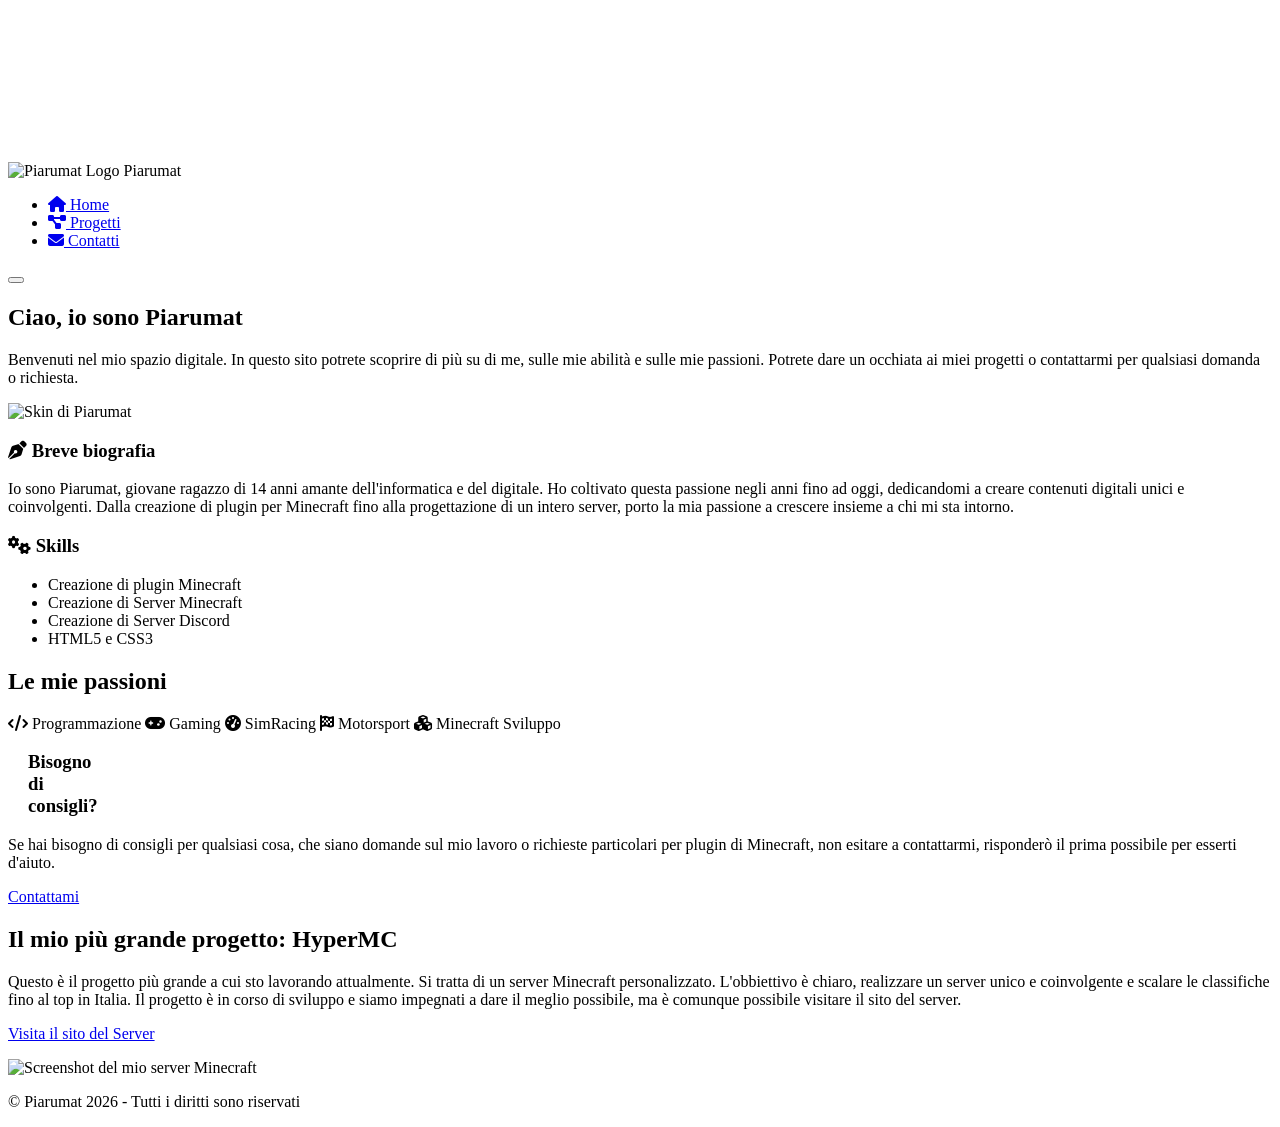
==== index.html @ 0eb52e23 "Piarumat Website v.1.7" ====
<!DOCTYPE html>
<html lang="it">
<head>
    <meta charset="UTF-8">
    <meta name="viewport" content="width=device-width, initial-scale=1.0">
    <title>Piarumat | Home</title>
    <link rel="stylesheet" href="style.css">
    <link rel="preconnect" href="https://fonts.googleapis.com">
    <link rel="preconnect" href="https://fonts.gstatic.com" crossorigin>
    <link href="https://fonts.googleapis.com/css2?family=Lexend:wght@100..900&display=swap" rel="stylesheet">
    <link rel="stylesheet" href="https://cdnjs.cloudflare.com/ajax/libs/font-awesome/6.4.0/css/all.min.css">
    <link rel="stylesheet" href="https://unpkg.com/aos@next/dist/aos.css" />
    <link rel="icon" type="image/png" href="logo.png">
</head>
<body>
    <video autoplay loop muted playsinline id="video-sfondo">
        <source src="background.mp4" type="video/mp4">
        Il tuo browser non supporta i video come sfondo.
    </video>
<header>
    <div class="logo-container">
        <img src="logo.png" alt="Piarumat Logo" class="site-logo">
        <span class="site-title">Piarumat</span>
    </div>
    
    <nav id="nav-menu">
        <ul>
            <li><a href="index.html" class="pagina-corrente"><i class="fa-solid fa-house"></i>  Home</a></li>
            <li><a href="progetti.html"><i class="fa-solid fa-diagram-project"></i>   Progetti</a></li>
            <li><a href="contatti.html"><i class="fa-solid fa-envelope"></i>   Contatti</a></li> 
        </ul>
    </nav>

    <button class="hamburger-btn" id="hamburger">
        <span></span>
        <span></span>
        <span></span>
    </button>
</header>
<div class="sito-centrato">
    <main>
<section class="hero">
    <div class="hero-container">
        <div class="hero-text">
            <h1 data-aos="fade-up">Ciao, io sono <span>Piarumat</span></h1>
            <p data-aos="fade-up" data-aos-delay="200">
                Benvenuti nel mio spazio digitale. In questo sito potrete
                scoprire di più su di me, sulle mie abilità e sulle mie passioni.
                Potrete dare un occhiata ai miei progetti o contattarmi per
                qualsiasi domanda o richiesta.
            </p>
        </div>

        <div class="hero-image" data-aos="fade-left">
            <img src="piarumat-avatar.png" alt="Skin di Piarumat">
        </div>
    </div>
</section>
        <div class="colonne-container">
            <section id="bio" data-aos="fade-right">
                <h3><i class="fa-solid fa-pen-nib"></i>  Breve biografia</h3>
                <p>Io sono Piarumat, giovane ragazzo di 14 anni amante dell'informatica e del digitale. Ho coltivato questa passione negli anni fino ad oggi, dedicandomi a creare contenuti digitali unici e coinvolgenti. Dalla creazione di plugin per Minecraft fino alla progettazione di un intero server, porto la mia passione a crescere insieme a chi mi sta intorno.</p>
            </section>

            <section id="skills" data-aos="fade-left">
                <h3><i class="fa-solid fa-gears"></i>  Skills</h3>
                <ul>
                    <li>Creazione di plugin Minecraft</li>
                    <li>Creazione di Server Minecraft</li>
                    <li>Creazione di Server Discord </li>
                    <li>HTML5 e CSS3</li>
                </ul>
            </section>  
        </div>

    <section class="sezione-passioni">
        <h2>Le mie passioni</h2>

        <div class="passioni-container">
            <span data-aos="fade-up" data-aos-delay="100" class="pillola"><i class="fa-solid fa-code"></i> Programmazione</span>
            <span data-aos="fade-up" data-aos-delay="200" class="pillola"><i class="fa-solid fa-gamepad"></i> Gaming</span>
            <span data-aos="fade-up" data-aos-delay="300" class="pillola"><i class="fa-solid fa-gauge-high"></i> SimRacing</span>
            <span data-aos="fade-up" data-aos-delay="400" class="pillola"><i class="fa-solid fa-flag-checkered"></i> Motorsport</span>
            <span data-aos="fade-up" data-aos-delay="500" class="pillola"><i class="fa-solid fa-cubes"></i> Minecraft Sviluppo</span>
        </div>
    </section>
    <section data-aos="fade-right" class="contattami-home">
        <div class="riga-consigli">
            <h3 style="padding-left: 20px;">Bisogno <br> di<br> consigli?</h3>
            <div class="testo-destra">
            <p width="96%">Se hai bisogno di consigli per qualsiasi cosa, che siano domande sul mio lavoro o richieste particolari per plugin di Minecraft, non esitare a contattarmi, risponderò il prima possibile per esserti d'aiuto.</p>
            <a href="contatti.html" class="bottone-consigli">Contattami</a>
            </div>
        </div>
    </section>

<section id="progetto-principale" data-aos="fade-left">
    <h2>Il mio più grande progetto: HyperMC</h2>
    <div class="progetto-contenuto">
        <div class="progetto-testo">
            <p>Questo è il progetto più grande a cui sto lavorando attualmente. Si tratta di un server Minecraft personalizzato. L'obbiettivo è chiaro, realizzare un server unico e coinvolgente e scalare le classifiche fino al top in Italia. Il progetto è in corso di sviluppo e siamo impegnati a dare il meglio possibile, ma è comunque possibile visitare il sito del server.</p>
            <p>
                <a href="https://www.hyper-mc.it" target="_blank">Visita il sito del Server</a>
            </p>
        </div>
        <img src="screenshot_hypermc.png" alt="Screenshot del mio server Minecraft">
    </div>
</section>

    </main>
</div>
    <script src="hamburger.js"></script>
    <script src="https://unpkg.com/aos@next/dist/aos.js"></script>
<script>
  AOS.init({
    duration: 1000, // Durata standard dell'animazione (1 secondo)
    once: true,     // L'animazione avviene solo la prima volta che si scende
    offset: 120     // Fa partire l'animazione 120px prima che l'elemento appaia
  });
</script>
</body>
<footer>
        <p>&copy; Piarumat 2026 - Tutti i diritti sono riservati</p>
</footer>
</html>
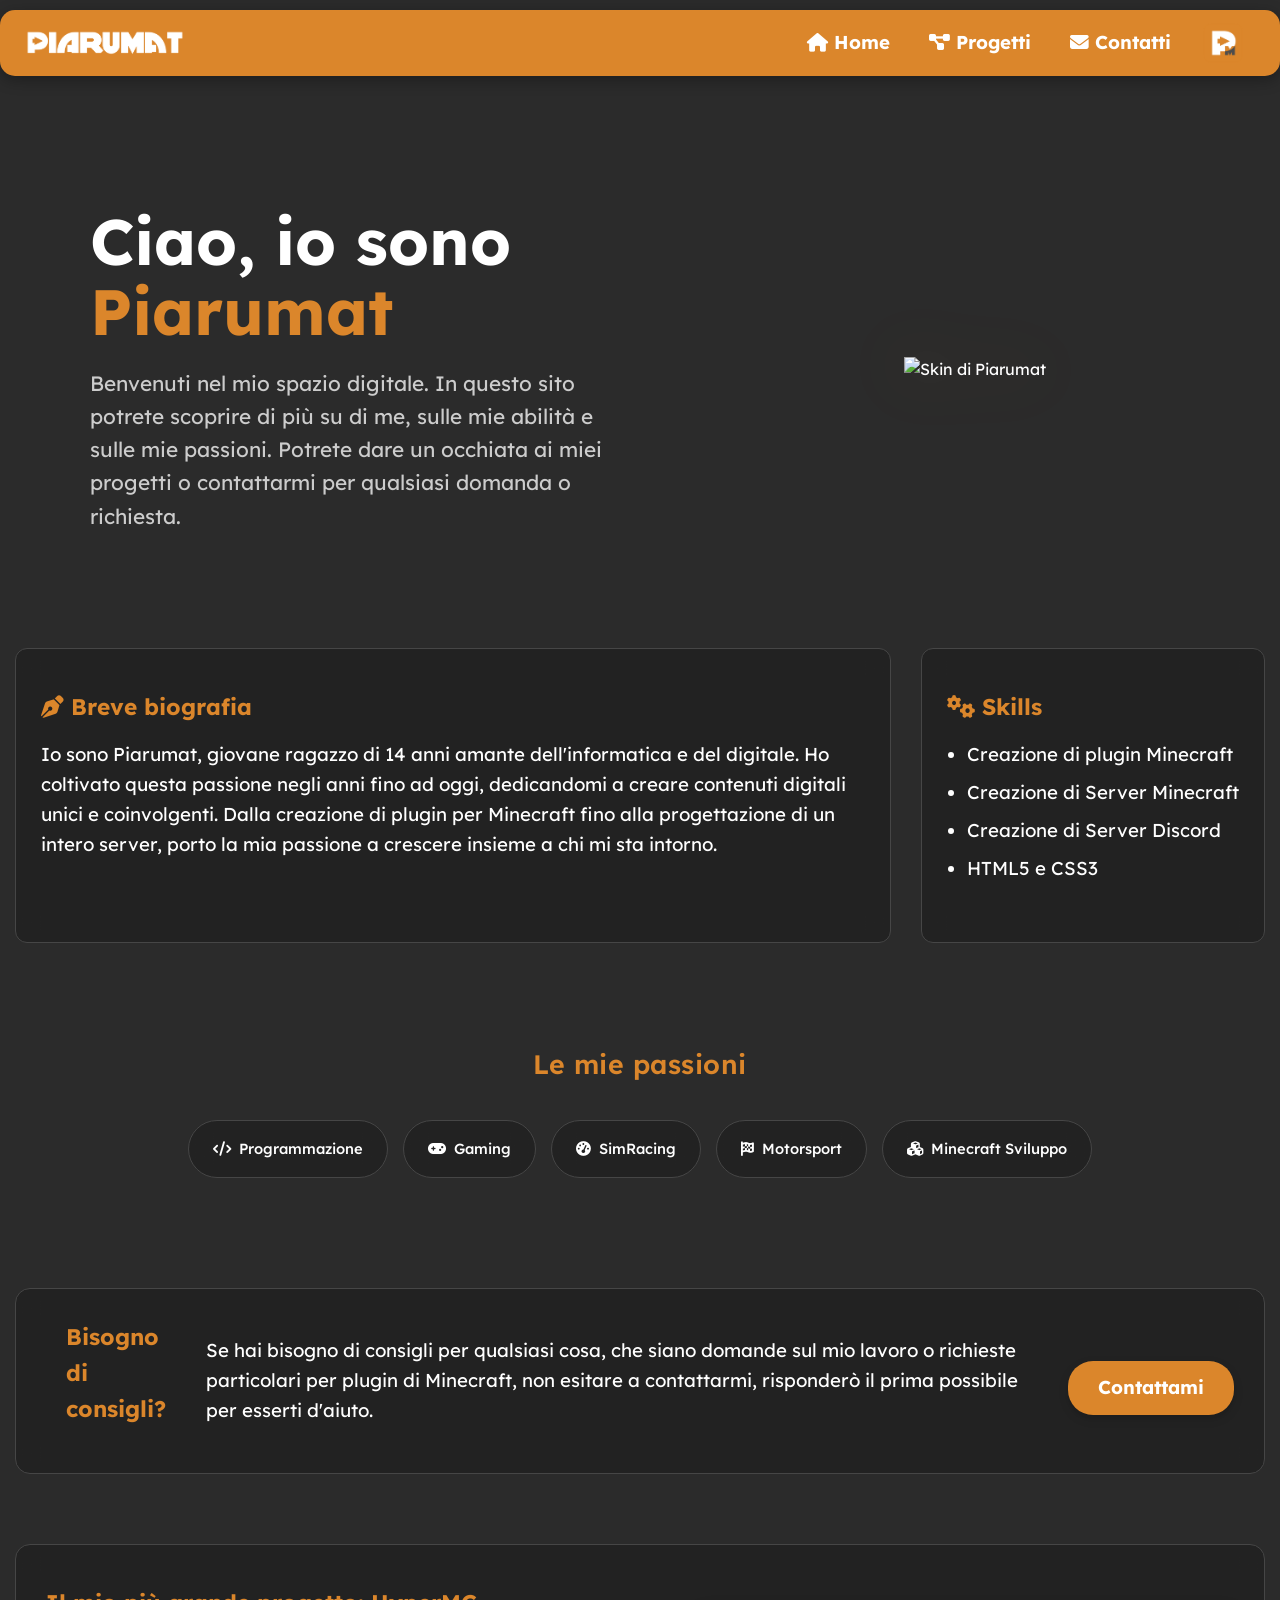
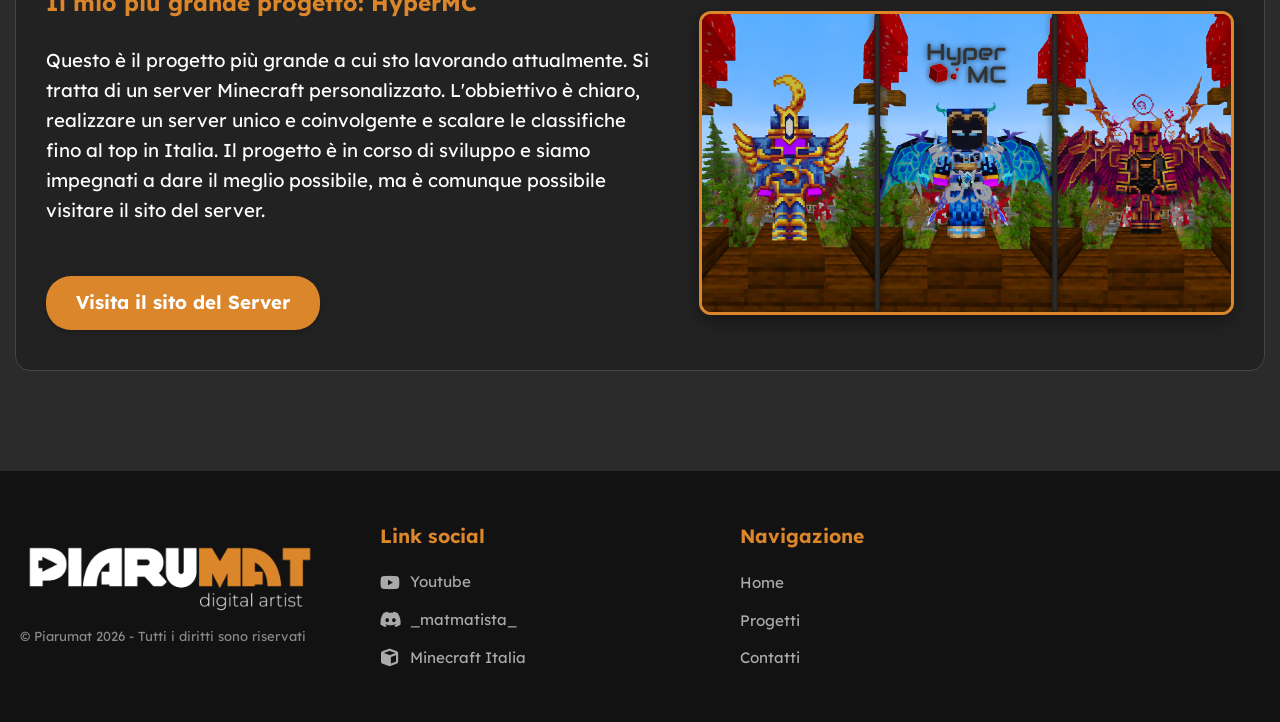
==== commit 78df199c: "Piarumat Website v2.0" ====
--- a/index.html
+++ b/index.html
@@ -10,32 +10,38 @@
     <link href="https://fonts.googleapis.com/css2?family=Lexend:wght@100..900&display=swap" rel="stylesheet">
     <link rel="stylesheet" href="https://cdnjs.cloudflare.com/ajax/libs/font-awesome/6.4.0/css/all.min.css">
     <link rel="stylesheet" href="https://unpkg.com/aos@next/dist/aos.css" />
-    <link rel="icon" type="image/png" href="logo.png">
+    <link rel="icon" type="image/png" href="icon.png">
 </head>
 <body>
     <video autoplay loop muted playsinline id="video-sfondo">
         <source src="background.mp4" type="video/mp4">
         Il tuo browser non supporta i video come sfondo.
     </video>
-<header>
+    <header>
+    <!-- 1. SINISTRA: Nome / Logo Testuale -->
     <div class="logo-container">
         <img src="logo.png" alt="Piarumat Logo" class="site-logo">
-        <span class="site-title">Piarumat</span>
     </div>
     
+    <!-- 2. CENTRO: Link della navbar -->
     <nav id="nav-menu">
         <ul>
-            <li><a href="index.html" class="pagina-corrente"><i class="fa-solid fa-house"></i>  Home</a></li>
-            <li><a href="progetti.html"><i class="fa-solid fa-diagram-project"></i>   Progetti</a></li>
-            <li><a href="contatti.html"><i class="fa-solid fa-envelope"></i>   Contatti</a></li> 
+            <li><a href="index.html" class="pagina-corrente"><i class="fa-solid fa-house"></i> Home</a></li>
+            <li><a href="progetti.html"><i class="fa-solid fa-diagram-project"></i> Progetti</a></li>
+            <li><a href="contatti.html"><i class="fa-solid fa-envelope"></i> Contatti</a></li> 
         </ul>
     </nav>
 
-    <button class="hamburger-btn" id="hamburger">
-        <span></span>
-        <span></span>
-        <span></span>
-    </button>
+    <!-- 3. DESTRA: Icona Logo + Tasto Hamburger -->
+    <div class="header-right">
+        <img src="icon.png" alt="Piarumat Icona" class="site-logo">
+
+        <button class="hamburger-btn" id="hamburger">
+            <span></span>
+            <span></span>
+            <span></span>
+        </button>
+    </div>
 </header>
 <div class="sito-centrato">
     <main>
@@ -74,16 +80,26 @@
         </div>
 
     <section class="sezione-passioni">
-        <h2>Le mie passioni</h2>
+    <h2>Le mie passioni</h2>
 
-        <div class="passioni-container">
-            <span data-aos="fade-up" data-aos-delay="100" class="pillola"><i class="fa-solid fa-code"></i> Programmazione</span>
-            <span data-aos="fade-up" data-aos-delay="200" class="pillola"><i class="fa-solid fa-gamepad"></i> Gaming</span>
-            <span data-aos="fade-up" data-aos-delay="300" class="pillola"><i class="fa-solid fa-gauge-high"></i> SimRacing</span>
-            <span data-aos="fade-up" data-aos-delay="400" class="pillola"><i class="fa-solid fa-flag-checkered"></i> Motorsport</span>
-            <span data-aos="fade-up" data-aos-delay="500" class="pillola"><i class="fa-solid fa-cubes"></i> Minecraft Sviluppo</span>
+    <div class="passioni-container">
+        <div data-aos="fade-up" data-aos-delay="100">
+            <span class="pillola"><i class="fa-solid fa-code"></i> Programmazione</span>
         </div>
-    </section>
+        <div data-aos="fade-up" data-aos-delay="200">
+            <span class="pillola"><i class="fa-solid fa-gamepad"></i> Gaming</span>
+        </div>
+        <div data-aos="fade-up" data-aos-delay="300">
+            <span class="pillola"><i class="fa-solid fa-gauge-high"></i> SimRacing</span>
+        </div>
+        <div data-aos="fade-up" data-aos-delay="400">
+            <span class="pillola"><i class="fa-solid fa-flag-checkered"></i> Motorsport</span>
+        </div>
+        <div data-aos="fade-up" data-aos-delay="500">
+            <span class="pillola"><i class="fa-solid fa-cubes"></i> Minecraft Sviluppo</span>
+        </div>
+    </div>
+</section>
     <section data-aos="fade-right" class="contattami-home">
         <div class="riga-consigli">
             <h3 style="padding-left: 20px;">Bisogno <br> di<br> consigli?</h3>
@@ -118,8 +134,46 @@
     offset: 120     // Fa partire l'animazione 120px prima che l'elemento appaia
   });
 </script>
+<footer>
+    <section class="main-footer">
+    <div class="copyright-footer">
+    <!-- Solo il logo grande -->
+    <img src="pmlogo.png" alt="Piarumat Digital Artist" class="footer-logo-main">
+    
+    <!-- Scritta dei diritti sotto al logo -->
+    <small>&copy; Piarumat 2026 - Tutti i diritti sono riservati</small>
+</div>
+
+        <div class="footer-socials">
+            <h3>Link social</h3>
+            <ul>
+                <li>
+                    <a href="https://www.youtube.com/channel/UCN0rccnhmolAXcbDa1HrVtg" target="_blank" title="Seguimi su Youtube">
+                        <i class="fa-brands fa-youtube"></i> Youtube
+                    </a>
+                </li>
+                <li>
+                    <span title="Il mio nick discord">
+                        <i class="fa-brands fa-discord"></i> _matmatista_
+                    </span>
+                </li>
+                <li>
+                    <a href="https://minecraft-italia.net/members/piarumat.53831/" target="_blank" title="Il mio profilo Minecraft Italia">
+                        <i class="fa-solid fa-cube"></i> Minecraft Italia
+                    </a>
+                </li>
+            </ul>
+        </div>
+
+        <div class="footer-nav">
+            <h3>Navigazione</h3>
+            <ul>
+                <li><a href="index.html">Home</a></li>
+                <li><a href="progetti.html">Progetti</a></li>
+                <li><a href="contatti.html">Contatti</a></li>
+            </ul>
+        </div>
+    </section>
+</footer>
 </body>
-<footer>
-        <p>&copy; Piarumat 2026 - Tutti i diritti sono riservati</p>
-</footer>
 </html>
--- a/style.css
+++ b/style.css
@@ -0,0 +1,1290 @@
+/* METTI QUESTO IN CIMA A TUTTO IL FILE style.css */
+#video-sfondo {
+    position: fixed !important;
+    top: 0 !important;
+    left: 0 !important;
+    width: 100vw !important;
+    height: 100vh !important;
+    object-fit: cover !important;
+    z-index: -9999 !important;
+    pointer-events: none !important;
+    /* ... le altre regole che abbiamo già messo ... */
+    
+    image-rendering: -webkit-optimize-contrast; /* Ottimizza la nitidezza su Chrome/Safari */
+    image-rendering: crisp-edges;               /* Ottimizza su Firefox */
+    transform: translateZ(0);                   /* Forza l'uso della scheda video (hardware acceleration) */
+} 
+/* RESET GENERALE */
+* {
+    margin: 0;
+    padding: 0;
+    box-sizing: border-box;
+}
+::selection {
+  background-color: #DB862B; /* Colore dello sfondo */
+  color: black;            /* Colore del testo */
+}
+::-webkit-scrollbar
+    {
+        display: none;
+    }
+
+/* MODIFICA IL BODY */
+body {
+    margin: 0;
+    font-family: 'Lexend', sans-serif;
+    background-color: #2b2b2b; /* Colore di riserva */
+    color: #ffffff;
+    line-height: 1.6;
+    padding: 0;
+    
+    /* Questo assicura che il body faccia da base corretta */
+    position: relative; 
+    width: 100%;
+    min-height: 100vh; /* Prende tutta l'altezza dello schermo */
+    overflow-x: hidden; /* Evita fastidiosi scroll orizzontali */
+}
+
+/* MODIFICA L'HEADER */
+header {
+    background-color: #DB862B;
+    display: flex; 
+    align-items: center;
+    justify-content: flex-end; /* Spinge tutti gli elementi a destra */
+    gap: 10 px; /* Spazio tra il blocco dei link e l'icona a destra */
+    width: 100%;
+    max-width: 1500px; 
+    margin: 0 auto 60px auto; 
+    padding: 10px 25px;
+    border-radius: 15px;
+    box-shadow: 0 4px 15px rgba(0, 0, 0, 0.3);
+    position: sticky !important;
+    top: 10px; 
+    z-index: 99999 !important; 
+}
+
+/* NUOVA REGOLA PER IL CONTENUTO SOTTOSTANTE */
+.sito-centrato {
+    max-width: 1250px; /* 3. IL RESTO DEL SITO RIMANE PIÙ STRETTO (es. 1250px o 1300px) */
+    margin: 0 auto;    /* Lo centra perfettamente */
+    width: 100%;
+}
+
+.logo-container {
+    margin-right: auto;
+}
+
+/* Stile dell'icona del logo nella barra */
+.site-logo {
+    height: 40px; 
+    vertical-align: middle;
+    border-radius: 8px;
+    margin-right: 12px;
+}
+
+.site-title {
+    font-size: 18pt;
+    font-weight: bold;
+    color: #ffffff;
+}
+
+header nav {
+    flex: initial;
+    margin: 0;
+}
+
+/* 2. SPINGE IL MENU A DESTRA VICINO ALL'ICONA */
+header nav {
+    margin-left: auto; /* Riempie lo spazio a sinistra spingendo i link verso l'icona */
+    margin-right: 20px;
+}
+
+header nav ul { 
+    display: flex;
+    gap: 15px; /* Distanza tra i singoli link */
+    list-style: none;
+    padding: 0;
+    margin: 0;
+}
+/* I link del menu sopra l'arancione */
+header nav ul li a {
+    display: inline-block; 
+    text-decoration: none;
+    color: #ffffff;
+    font-weight: bold;
+    font-size: 14pt;
+    padding: 8px 12px;
+    border-radius: 8px;
+    transition: transform 0.3s ease, background-color 0.3s ease; 
+}
+
+/* Quando passi sopra ai link del menu */
+header nav ul li a:hover {
+    color: #ffffff;
+    transform: translateY(-4px); 
+}
+.site-logo, 
+.header-right {
+    display: flex;
+    align-items: center;
+}
+/* ---HERO SECTION--- */
+.hero {
+    width: 100%;
+    padding: 80px 0; /* Spazio sopra e sotto la sezione */
+    display: flex;
+    justify-content: center;
+}
+
+.hero-container {
+    max-width: 1100px; /* Allineato alla larghezza del resto del sito */
+    width: 90%;
+    display: flex;
+    align-items: center; /* Centra verticalmente testo e immagine */
+    justify-content: space-between;
+    gap: 40px;
+    margin-bottom: 35px; /* Stacca la sezione hero dal resto del contenuto */
+}
+
+.hero-text {
+    flex: 1; /* Prende metà dello spazio */
+}
+
+.hero-text h1 {
+    font-size: 4rem; /* Titolo molto grande */
+    color: white;
+    margin-bottom: 20px;
+    line-height: 1.1;
+    opacity: 0; /* Nasconde l'elemento all'inizio */
+}
+
+.hero-text h1 span {
+    color: #DB862B; /* Il tuo arancione */
+}
+
+.hero-text p {
+    font-size: 1.3rem;
+    color: #cccccc;
+    line-height: 1.6;
+    max-width: 600px;
+    opacity: 0;
+}
+
+.hero-image {
+    flex: 1;
+    display: flex;
+    justify-content: center;
+    opacity: 0;
+}
+
+.hero-image img {
+    max-width: 550px; /* Regola la grandezza della skin */
+    height: auto;
+    /* Effetto "ombra luminosa" arancione dietro la skin per modernità */
+    filter: drop-shadow(0 0 30px rgba(219, 134, 43, 0.2));
+    padding-left: 100px;
+}
+
+/* ─── STRUTTURA DELLE COLONNE (EX TABELLA) ─── */
+.colonne-container {
+    display: flex;
+    justify-content: space-between; /* Spinge i due elementi ai lati opposti */
+    gap: 30px; /* Crea lo spazio perfetto in mezzo senza rompere i bordi esterni */
+    width: 100%;
+    margin-bottom: 40px;
+}
+
+/* I titoli delle sezioni riprendono l'arancione */
+h3, h2 {
+    font-size: 17pt;
+    color: #DB862B;
+    margin-bottom: 15px;
+}
+
+#bio {
+    font-size: 14pt;
+    background: rgba(32, 32, 32, 0.7); 
+    backdrop-filter: blur(12px);       
+    -webkit-backdrop-filter: blur(12px);
+    padding: 25px;
+    padding-top: 40px;
+    border-radius: 12px;
+    flex: 1; /* Dice alla bio di prendersi tutto lo spazio che le Skills lasciano libero */
+    border-color: #464646;
+    border-width: 1px;
+    border-style: solid;
+}
+
+#skills {
+    font-size: 14pt;
+    background: rgba(32, 32, 32, 0.7); 
+    backdrop-filter: blur(12px);       
+    -webkit-backdrop-filter: blur(12px);
+    padding: 25px;
+    padding-top: 40px;
+    border-radius: 12px;
+    padding-bottom: 50px;
+    border-color: #464646;
+    border-width: 1px;
+    border-style: solid;
+    /* TRUCCO PER L'ESPANSIONE VERSO SINISTRA: */
+    flex-shrink: 0; /* Impedisce al box di rimpicciolirsi sotto la dimensione del suo testo */
+    width: auto;    /* Si adatta in automatico al contenuto */
+}
+
+#skills ul {
+    padding-left: 20px;
+}
+
+#skills ul li {
+    margin-bottom: 8px;
+}
+/* CONTAINER DELLA SEZIONE (Racchiude titolo + pillole) */
+.sezione-passioni {
+    text-align: center;      /* Centra perfettamente sia il titolo che le pillole */
+    margin-bottom: 50px;     /* Spazio generoso per staccarsi dal blocco HyperMC sotto */
+    margin-top: 100px;          /* Stacca la sezione passione dalle colonne sopra */
+}
+
+.sezione-passioni h2 {
+    font-size: 20pt;         /* Dimensione d'impatto ma non esagerata */
+    color: #DB862B;          /* L'arancione del tuo brand */
+    margin-bottom: 25px;     /* Crea il giusto spazio tra il titolo e le pillole sotto */
+    font-weight: 600;        /* Bello nitido grazie al font Lexend */
+    letter-spacing: 0.5px;   /* Un pizzico di spazio tra le lettere per un look più moderno */
+}
+
+/* CONTAINER DELLE PILLOLE (Modificato solo per il display) */
+.passioni-container {
+    display: flex;
+    justify-content: center; 
+    flex-wrap: wrap;        
+    gap: 20px;              
+}
+/* CONTAINER DELLE PASSIONI */
+.passioni-container {
+    display: flex;
+    justify-content: center;
+    flex-wrap: wrap;
+    gap: 15px;
+    margin-bottom: 100px;
+    padding: 10px 0;
+}
+
+/* STILE DELLA SINGOLA PILLOLA */
+.pillola {
+    background: rgba(32, 32, 32, 0.7); 
+    backdrop-filter: blur(12px);       
+    -webkit-backdrop-filter: blur(12px);
+    color: #ffffff;
+    padding: 16px 24px;
+    border-radius: 40px;
+    font-size: 11pt;
+    font-weight: 500;
+    border: 1px solid #464646;
+    display: inline-flex;
+    align-items: center;
+    gap: 8px;
+    /* Transizione specifica per movimento, colore e ombra */
+    transition: transform 0.3s ease, background-color 0.3s ease, box-shadow 0.3s ease;
+    cursor: pointer;
+}
+
+/* Effetto al passaggio del mouse */
+.pillola:hover {
+    background-color: #DB862B;
+    color: #ffffff;
+    transform: translateY(-5px);
+    box-shadow: 0 6px 15px rgba(219, 134, 43, 0.4);
+}
+/* --- SEZIONE CONTATTAMI HOME --- */
+.contattami-home {
+    width: 100%;
+    background: rgba(32, 32, 32, 0.7); 
+    backdrop-filter: blur(12px);       
+    -webkit-backdrop-filter: blur(12px);
+    padding: 30px;
+    border-radius: 15px;
+    font-size: 14pt;
+    text-align: left;
+    margin-bottom: 70px;
+    border-color: #464646;
+    border-width: 1px;
+    border-style: solid;
+    opacity: 0;
+}
+.riga-consigli {
+    display: flex;
+    align-items: center;  /* Centra verticalmente il titolo e il paragrafo tra loro */
+    gap: 40px;            /* Crea lo spazio preciso in mezzo tra il titolo e il testo */
+    width: 100%;
+}
+
+.riga-consigli h2 {
+    padding-left: 20px;   /* Mantiene lo spostamento verso destra del solo titolo che volevi prima */
+    flex-shrink: 0;       /* Impedisce al titolo di stringersi se il paragrafo è lungo */
+}
+
+.testo-destra {
+    flex: 1;
+    display: flex;
+    justify-content: space-between; /* Spinge il testo a sinistra e il bottone a destra */
+    align-items: center;            /* Li tiene allineati dritti sulla stessa linea */
+    gap: 20px;
+}
+.bottone-consigli {
+    margin-top: 15px;
+    display: inline-block;
+    background-color: #DB862B;
+    color: #ffffff;
+    padding: 12px 30px;
+    font-weight: bold;
+    border-radius: 25px; /* Bottone a pillola arrotondato */
+    margin-top: 15px;
+    box-shadow: 0 4px 10px rgba(0,0,0,0.2);
+    text-decoration: none;
+    align-items: center;
+    transition: 0.3s;
+}
+.bottone-consigli:hover {
+    color: #ffffff;
+    text-decoration: none;
+    transform: translateY(-5px);
+}
+
+/* BOX HYPERMC GENERALE */
+#progetto-principale {
+    width: 100%;        
+    text-align: left;
+    padding: 30px;
+    padding-top: 40px;
+    background: rgba(32, 32, 32, 0.7); 
+    backdrop-filter: blur(12px);       
+    -webkit-backdrop-filter: blur(12px);
+    border-radius: 15px;
+    margin-bottom: 40px;
+    border-color: #464646;
+    border-width: 1px;
+    border-style: solid;
+    content-visibility: auto; /* Aiuta il browser a calcolare il blocco */
+    overflow: visible !important; /* Impedisce che l'animazione laterale nasconda l'elemento */ 
+}
+#progetto-principale [data-aos] {
+    opacity: 1 !important;
+    transform: none !important;
+    transition: transform 0.8s ease, opacity 0.8s ease !important;
+}
+
+/* CONTENITORE RIGENERATO */
+.progetto-contenuto {
+    display: flex;
+    align-items: center;  /* Tiene allineati verticalmente il testo e l'immagine */
+    gap: 40px;            /* Spazio in mezzo tra il testo e lo screenshot */
+}
+/* IL TESTO A SINISTRA PRENDE LO SPAZIO LIBERO */
+.progetto-testo {
+    flex: 1;
+    font-size: 14pt;              
+}
+
+/* L'IMMAGINE A DESTRA OCCUPA IL 45% */
+#progetto-principale img {
+    max-width: 45%;       
+    height: auto;
+    border-radius: 12px;
+    box-shadow: 0 6px 20px rgba(0,0,0,0.4);
+    border: 3px solid #DB862B;
+    transform: translateY(-25px);
+}
+
+/* STILE DEL BOTTONE (Sotto il testo) */
+#progetto-principale a {
+    display: inline-block;
+    background-color: #DB862B;
+    color: #ffffff;
+    padding: 12px 30px;
+    font-weight: bold;
+    border-radius: 25px; 
+    margin-top: 50px; 
+    box-shadow: 0 4px 10px rgba(0,0,0,0.2);
+    text-decoration: none;
+    transition: 0.3s;
+}
+#progetto-principale a:hover {
+    color: #ffffff;
+    text-decoration: none;
+    transform: translateY(-5px);
+}
+.titolo-pagina {
+    margin-top: 90px;
+    font-size: 26pt;
+    color: #DB862B;
+    text-align: center;
+    margin-bottom: 50px;
+    font-weight: 800;
+    margin-bottom: 90px;
+}
+/* Il contenitore principale che allinea i 3 blocchi del tuo disegno */
+.sezione-progetti {
+    display: grid;
+    grid-template-columns: repeat(3, 1fr);
+    justify-content: center;
+    gap: 40px; /* Spazio laterale tra le colonne */
+    max-width: 1200px;
+    margin: 40px auto;
+    padding: 0 20px;
+}
+
+/* La colonna verticale (Rettangolo + Bottone sotto) */
+.colonna-progetto {
+    flex: 1;
+    display: flex;
+    flex-direction: column;
+    align-items: center; /* Centra il bottone sotto rispetto al rettangolo */
+    gap: 25px; /* Spazio esatto del disegno tra il rettangolo e il bottone */
+    opacity: 0; /* Partono invisibili e l'animazione le rende visibili */
+    margin-bottom: 55px !important;
+}
+/* Il rettangolo grigio scuro con bordo arancione */
+.scheda-grigia {
+    background: rgba(32, 32, 32, 0.7); 
+    backdrop-filter: blur(12px);       
+    -webkit-backdrop-filter: blur(12px);
+    border: 1px solid #464646; /* Bordo arancione esterno */
+    border-radius: 60px; /* Molto arrotondato come da disegno */
+    padding: 30px;
+    width: 100%;
+    box-sizing: border-box;
+    display: flex;
+    flex-direction: column;
+    align-items: flex-start; /* Mantiene il testo allineato a sinistra */
+}
+
+/* Il contenitore interno dell'immagine (Bordo arancione interno) */
+.box-immagine-progetto {
+    width: 75%;
+    margin: 0 auto 25px auto;
+    aspect-ratio: 1 / 1;
+    border: 1px solid #464646; /* Bordo arancione dell'immagine */
+    border-radius: 45px; /* Angoli arrotondati interni */
+    overflow: hidden;
+    margin-bottom: 25px;
+}
+
+.box-immagine-progetto img {
+    width: 100%;
+    height: 100%;
+    object-fit: cover;
+}
+
+/* Il testo "Testo..." a sinistra sotto l'immagine */
+.titolo-progetto {
+    width: 100%;
+    color: #ffffff;
+    font-size: 1.4rem;
+    margin: 0;
+    padding-left: 10px;
+    text-align: center;
+}
+.testo-progetto {
+    padding-top: 10px;
+    color: #ffffff;
+    font-size: 12pt;
+    margin: 0;
+    padding-left: 10px;
+    text-align: left;
+}
+
+/* Il bottone ovale staccato sotto */
+.bottone-esterno {
+    position: relative;
+    display: inline-flex; /* Cambiato in inline-flex per supportare la centratura e il transform */
+    align-items: center;
+    justify-content: center;
+    background: rgba(32, 32, 32, 0.7); 
+    backdrop-filter: blur(12px);       
+    -webkit-backdrop-filter: blur(12px);
+    color: #ffffff;
+    border: 1px solid #464646;
+    padding: 15px 100px;
+    border-radius: 50px;
+    text-decoration: none;
+    width: fit-content;
+    
+    /* FONDAMENTALE: permette di animare sia il movimento che il colore e l'ombra */
+    transition: transform 0.3s ease, background-color 0.3s ease, border-color 0.3s ease, box-shadow 0.3s ease;
+}
+
+.icona-bottone {
+    position: absolute;
+    top: 50%;
+    transform: translateY(-50%); /* Centratura verticale dell'icona */
+    right: 20px;
+    width: 30px;
+    height: 30px;
+}
+
+/* Effetto al passaggio del mouse */
+.bottone-esterno:hover {
+    background-color: #DB862B;
+    border-color: #DB862B;
+    transform: translateY(-5px); /* Si alza di 5px verso l'alto */
+    box-shadow: 0 6px 15px rgba(219, 134, 43, 0.4); /* Ombra arancione sfumata */
+}
+
+.icona-bottone {
+    fill: #ffffff;
+}
+/* NOTIFICA TOAST */
+.toast {
+    position: fixed;
+    bottom: -70px; /* Inizialmente nascosta sotto lo schermo */
+    left: 50%;
+    transform: translateX(-50%);
+    background: rgba(32, 32, 32, 0.7); 
+    backdrop-filter: blur(12px);       
+    -webkit-backdrop-filter: blur(12px);
+    border: 1px solid #DB862B;
+    color: #ffffff;
+    padding: 14px 28px;
+    border-radius: 40px;
+    font-size: 11pt;
+    font-weight: 500;
+    display: flex;
+    align-items: center;
+    gap: 10px;
+    backdrop-filter: blur(12px);
+    -webkit-backdrop-filter: blur(12px);
+    box-shadow: 0 6px 20px rgba(0, 0, 0, 0.6);
+    z-index: 9999; /* Sta sopra a qualsiasi altro elemento */
+    opacity: 0;
+    transition: bottom 0.4s ease, opacity 0.4s ease;
+    pointer-events: none;
+}
+
+.toast i {
+    color: #DB862B;
+    font-size: 1.2rem;
+}
+
+/* Classe aggiunta da JavaScript per mostrare la notifica */
+.toast.mostra {
+    bottom: 30px; /* Sale in posizione visibile */
+    opacity: 1;
+}
+/* --- SEZIONE CONTATTI --- */
+.contatti-section {
+    width: 100%;
+    padding: 60px 0;
+    display: flex;
+    justify-content: center;
+}
+
+.contatti-container {
+    max-width: 700px; /* Più stretto per renderlo elegante e leggibile */
+    width: 90%;
+    background: rgba(32, 32, 32, 0.7); 
+    backdrop-filter: blur(12px);       
+    -webkit-backdrop-filter: blur(12px);
+    padding: 40px;
+    border-radius: 20px; /* Bordi arrotondati come i progetti */
+    border: 1px solid #333;
+    box-shadow: 0 6px 12px rgba(219, 134, 43, 0.5); /* Bagliore arancione per richiamare il tema */
+    opacity: 0;
+}
+
+.contatti-container h2 {
+    font-size: 2.5rem;
+    color: white;
+    margin-bottom: 10px;
+    text-align: center;
+    opacity: 0;
+}
+
+.contatti-container h2 span {
+    color: #DB862B; /* Il tuo arancione */
+}
+
+.sottotitolo {
+    color: #aaa;
+    text-align: center;
+    margin-bottom: 30px;
+}
+
+/* Gruppi di Input */
+.input-group {
+    display: flex;
+    flex-direction: column;
+    margin-bottom: 20px;
+}
+
+.input-group label {
+    color: white;
+    margin-bottom: 8px;
+    font-weight: 500;
+    font-size: 0.95rem;
+}
+
+/* Stile comune per input, select e textarea */
+.input-group input, 
+.input-group select, 
+.input-group textarea {
+    background: rgba(32, 32, 32, 0.7); 
+    backdrop-filter: blur(12px);       
+    -webkit-backdrop-filter: blur(12px);
+    border: 1px solid #444;
+    border-radius: 10px;
+    padding: 12px 15px;
+    color: white;
+    font-family: inherit;
+    font-size: 1rem;
+    outline: none;
+    transition: border-color 0.2s ease;
+    appearance: none;   
+}
+
+.input-group input:focus, 
+.input-group select:focus, 
+.input-group textarea:focus {
+    border-color: #DB862B; /* Diventa arancione quando clicchi */
+    /* Crea un alone arancione sfumato attorno al campo cliccato */
+    box-shadow: 0 0 8px rgba(219, 134, 43, 0.3);
+    transform: scale(1.01); /* Espande il campo di un millimetro per farlo "andare incontro" all'utente */
+}
+
+/* Rende la textarea ridimensionabile solo in verticale */
+.input-group textarea {
+    resize: vertical;
+}
+
+/* Bottone Invia */
+.bottone-invia {
+    background-color: #DB862B;
+    color: white;
+    border: none;
+    border-radius: 10px;
+    padding: 14px;
+    font-size: 1.1rem;
+    font-weight: bold;
+    cursor: pointer;
+    width: 100%;
+    transition: transform 0.2s ease, background-color 0.2s ease;
+}
+
+.bottone-invia:hover {
+    background-color: #b86e22;
+    transform: translateY(-2px);
+}
+/* Questa classe viene attivata quando il bottone è disabilitato (cioè durante l'invio) */
+.bottone-invia:disabled {
+    animation: pulsanteCaricamento 1.5s infinite ease-in-out;
+    cursor: not-allowed;
+    background-color: #b86e22; /* Diventa un arancione un po' più scuro */
+}
+
+/* Box dei risultati dell'invio */
+.form-result {
+    margin-top: 20px;
+    padding: 15px;
+    border-radius: 10px;
+    text-align: center;
+    display: none; /* Nascosto all'inizio */
+}
+.form-result.success {
+    display: block;
+    background-color: rgba(46, 204, 113, 0.2);
+    color: #2ecc71;
+    border: 1px solid #2ecc71;
+}
+.form-result.error {
+    display: block;
+    background-color: rgba(231, 76, 60, 0.2);
+    color: #e74c3c;
+    border: 1px solid #e74c3c;
+}
+/* --- FOOTER MAIN STYLES --- */
+footer {
+    background-color: #121212;
+    color: #e0e0e0;
+    border-top: 1px solid rgba(255, 255, 255, 0.1);
+    padding: 50px 20px;
+    width: 100%;
+    box-sizing: border-box;
+    margin-top: 100px;
+}
+
+.main-footer {
+    max-width: 1200px;
+    margin: 0 auto;
+    display: flex;
+    justify-content: space-between;
+    align-items: flex-start;
+    flex-wrap: wrap;
+    gap: 40px;
+    margin-right: 200px;
+}
+
+/* Allineamento delle 3 colonne principali */
+.copyright-footer,
+.footer-socials,
+.footer-nav {
+    flex: 1;
+    min-width: 240px;
+}
+
+/* --- SEZIONE LOGO + COPYRIGHT --- */
+.copyright-footer {
+    display: flex;
+    flex-direction: column;
+    align-items: flex-start;
+    gap: 10px; /* Spazio verticale tra il logo e la scritta dei diritti */
+    margin-top: 20px;
+}
+
+/* Logo principale grande */
+.footer-logo-main {
+    max-width: 300px; /* Regola questo valore per la larghezza desiderata del logo */
+    width: 100%;
+    height: auto;
+    object-fit: contain;
+    display: block;
+}
+
+/* Testo del Copyright */
+.copyright-footer small {
+    color: #888888;
+    font-size: 0.82rem;
+    line-height: 1.4;
+    margin: 0;
+}
+
+/* --- RESPONSIVE MOBILE --- */
+@media (max-width: 768px) {
+    .copyright-footer {
+        align-items: center;
+        text-align: center;
+    }
+
+    .footer-logo-main {
+        max-width: 180px; /* Dimensioni leggermente ridotte su schermi piccoli */
+    }
+}
+
+/* --- TITOLI E LINK (SOCIAL / NAVIGAZIONE) --- */
+.main-footer h3 {
+    color: #DB862B;
+    font-size: 1.2rem;
+    font-weight: 700;
+    margin-bottom: 18px;
+}
+
+.footer-socials ul,
+.footer-nav ul {
+    list-style: none;
+    padding: 0;
+    margin: 0;
+    display: flex;
+    flex-direction: column;
+    gap: 12px;
+}
+
+.footer-socials a,
+.footer-socials span,
+.footer-nav a {
+    color: #aaaaaa;
+    text-decoration: none;
+    font-size: 0.95rem;
+    display: inline-flex;
+    align-items: center;
+    gap: 10px;
+    transition: color 0.25s ease, transform 0.25s ease;
+}
+
+.footer-socials i {
+    font-size: 1.1rem;
+    width: 20px;
+    text-align: center;
+}
+
+.footer-socials a:hover,
+.footer-nav a:hover {
+    color: #ffffff;
+    transform: translateX(4px);
+}
+
+/* --- UNICA MEDIA QUERY MOBILE --- */
+@media (max-width: 768px) {
+    footer {
+        padding: 40px 20px;
+    }
+
+    .main-footer {
+        flex-direction: column;
+        gap: 35px;
+        text-align: center;
+    }
+
+    .footer-socials ul,
+    .footer-nav ul {
+        align-items: center;
+    }
+
+    .footer-socials a:hover,
+    .footer-nav a:hover {
+        transform: translateY(-2px);
+    }
+}
+/* Stile base del bottone hamburger per PC (Nascosto) */
+.hamburger-btn {
+    display: none; /* Questo lo fa sparire completamente su schermi grandi */
+    flex-direction: column;
+    justify-content: space-between;
+    width: 30px;
+    height: 21px;
+    background: transparent;
+    border: none;
+    cursor: pointer;
+    padding: 0;
+}
+/* Le tre linee dentro il bottone */
+.hamburger-btn span {
+    width: 100%;
+    height: 3px;
+    background-color: white; /* Puoi metterlo anche arancione #DB862B se preferisci! */
+    border-radius: 3px;
+    transition: all 0.3s ease; /* Servirà per le future animazioni */
+}
+/* ==========================================================================
+   REGOLE PER MOBILE (Schermi inferiori a 768px)
+   ========================================================================== */
+@media (max-width: 768px) {
+
+    /* 1. Il Body deve essere tassativamente resettato */
+    body {
+        margin: 0 !important;
+        padding: 0 !important;
+        overflow-x: hidden;
+        width: 100% !important;
+    }
+ /* 2. L'header ora si adatta dinamicamente senza deformarsi */
+    header {
+        display: flex !important; 
+        flex-direction: row !important;
+        justify-content: space-between !important;
+        align-items: center !important;
+        position: sticky !important;
+        top: 10px !important;
+        border-radius: 15px !important; 
+        box-sizing: border-box !important;
+        width: 92% !important; 
+        max-width: 500px !important; 
+        margin: 0 auto 30px auto !important; 
+        padding: 10px 15px !important; 
+        z-index: 1001 !important; 
+    }
+
+    #video-sfondo {
+        width: 100% !important;
+        height: 100cqh !important; 
+        min-height: -webkit-fill-available !important; 
+        will-change: transform; 
+    }
+
+    /* 3. Evitiamo che il logo o il testo blocchino il ridimensionamento */
+    .logo-container {
+        display: flex !important;
+        flex-direction: row !important;
+        align-items: center !important;
+        width: auto !important;
+        max-width: 70% !important; 
+    }
+
+    .site-logo {
+        height: 35px !important; 
+        width: auto !important;
+        margin-right: 8px !important;
+        flex-shrink: 0 !important; 
+    }
+    
+    .site-title {
+        font-size: 14pt !important; 
+        white-space: nowrap !important; 
+    }
+
+    /* --- IL CONTENITORE DEL MENÙ LATERALE --- */
+    header nav {
+        position: fixed !important;
+        top: 0 !important;
+        right: -100% !important; /* Ora si sposta solo il pannello dei link! */
+        width: 250px !important;  
+        height: 100vh !important; 
+        background-color: #232323 !important; 
+        border-left: 2px solid #DB862B !important; 
+        display: flex !important; 
+        flex-direction: column !important;
+        padding-top: 100px !important; 
+        transition: right 0.3s ease-in-out !important; 
+        z-index: 999 !important; 
+    }
+
+    /* Quando il JS aggiunge .attivo, il menù entra visibilmente */
+    header nav.attivo {
+        right: 0 !important;
+    }
+
+    /* Gestione della lista interna */
+    header nav ul {
+        display: flex !important;
+        flex-direction: column !important;
+        list-style: none !important;
+        margin: 0 !important;
+        padding: 0 !important;
+        gap: 15px !important;
+    }
+
+    header nav ul li {
+        width: 100% !important;
+    }
+
+    header nav a {
+        display: block !important;
+        font-size: 16pt !important;
+        padding: 12px 30px !important;
+        text-decoration: none !important;
+        color: #ffffff !important;
+        text-align: left !important;
+        /* LA RIGA MAGICA CHE RISOLVE IL BUG: */
+        -webkit-tap-highlight-color: transparent !important;
+    }
+
+    /* Impedisce lo scorrimento orizzontale */
+    html, body {
+        overflow-x: hidden !important;
+        width: 100% !important;
+    }
+    .pagina-corrente {
+        color: #DB862B !important; /* Il tuo arancione di classe */
+        font-weight: bold !important; /* Opzionale: lo rende anche in grassetto per farlo risaltare di più */
+    }   
+
+    /* --- STRUTTURA BOTTONE ORA CORRETTA --- */
+    .hamburger-btn {
+        display: flex !important;
+        flex-direction: column !important;
+        justify-content: space-between !important;
+        width: 30px !important;
+        height: 20px !important; 
+        background: transparent !important;
+        border: none !important;
+        cursor: pointer !important;
+        padding: 0 !important;
+        z-index: 1002 !important; /* Rimane SEMPRE sopra al pannello ed è cliccabile */
+    }
+
+    .hamburger-btn span {
+        width: 100% !important;
+        height: 3px !important;
+        background-color: #ffffff !important;
+        border-radius: 5px !important;
+        transition: all 0.3s ease !important;
+        transform-origin: left center !important; 
+    }  
+
+    /* --- LA X PERFETTA --- */
+    .hamburger-btn.attivo span:nth-child(1) {
+        transform: translate(4px, -2px) rotate(45deg) !important;
+        background-color: #DB862B !important; 
+    }
+
+    .hamburger-btn.attivo span:nth-child(2) {
+        opacity: 0 !important; 
+        transform: translateX(-10px) !important;
+    }
+
+    .hamburger-btn.attivo span:nth-child(3) {
+        transform: translate(4px, 2px) rotate(-45deg) !important;
+        background-color: #DB862B !important;
+    }
+    /* --- HERO SECTION MOBILE --- */
+    .hero {
+        padding: 40px 0 !important; /* Riduciamo lo spazio sopra e sotto su mobile */
+    }
+
+    .hero-container {
+        flex-direction: column !important; /* Incolonna il testo e poi l'immagine sotto */
+        text-align: center !important; /* Centra tutti i testi della hero */
+        gap: 30px !important;
+        margin-bottom: 40px !important;
+    }
+
+    .hero-text {
+        width: 100% !important;
+        display: flex !important;
+        flex-direction: column !important;
+        align-items: center !important; /* Centra il paragrafo se ha un max-width */
+    }
+
+    .hero-text h1 {
+        font-size: 2.3rem !important; /* Titolo scalato, perfetto per schermi stretti */
+        margin-bottom: 15px !important;
+    }
+
+    .hero-text p {
+        font-size: 1.1rem !important; /* Didascalia leggermente più leggibile su telefono */
+        max-width: 100% !important; /* Permette al testo di usare tutto lo spazio del telefono */
+        padding: 0 10px !important; /* Evita che il testo tocchi i bordi dello schermo */
+    }
+
+    .hero-image {
+        width: 100% !important;
+    }
+
+    .hero-image img {
+        max-width: 280px !important; /* Ridimensiona la skin del creeper per farla stare nello schermo */
+        padding-left: 0 !important; /* FONDAMENTALE: Rimuove i 100px del PC che decentravano la skin */
+        filter: drop-shadow(0 0 20px rgba(219, 134, 43, 0.3)) !important; /* Manteniamo l'ombra figa */
+    }
+    /* --- COLONNE BIO E SKILLS MOBILE --- */
+    .colonne-container {
+        flex-direction: column !important; /* Incolonna Bio e poi Skills sotto */
+        gap: 25px !important; /* Spazio verticale tra i due box */
+        padding: 0 15px !important; /* Evita che i box tocchino i bordi del telefono */
+        box-sizing: border-box !important;
+    }
+
+    #bio, #skills {
+        width: 100% !important; /* Forza entrambi i box a prendere tutta la larghezza disponibile */
+        flex: none !important; /* Disattiva i comportamenti flex del PC */
+        flex-shrink: 1 !important; /* Permette al box delle skills di adattarsi allo schermo del telefono */
+        box-sizing: border-box !important; /* Include il padding nel calcolo della larghezza */
+        padding: 25px 20px !important; /* Riduciamo leggermente il padding per dare più spazio al testo */
+    }
+    
+    /* Ottimizzazione dei testi nei box per schermi piccoli */
+    #bio {
+        font-size: 12pt !important; /* Un pelo più piccolo per non creare papiri infiniti sul telefono */
+    }
+
+    #skills {
+        font-size: 12pt !important;
+    }
+    /* --- SEZIONE PASSIONI MOBILE --- */
+    .sezione-passioni {
+        margin-top: 70px !important;    /* Riduciamo lo stacco esagerato dal blocco sopra */
+        margin-bottom: 70px !important; 
+    }
+
+    .sezione-passioni h2 {
+        font-size: 1.6rem !important;    /* Titolo proporzionato per mobile */
+        margin-bottom: 20px !important;
+    }
+
+    .passioni-container {
+        gap: 10px !important;            /* Avviciniamo leggermente le pillole tra loro */
+        padding: 10px 15px !important;   /* Crea un cuscinetto ai lati per non farle attaccare allo schermo */
+        margin-bottom: 40px !important;  /* Ridotto lo stacco dal blocco HyperMC sotto */
+    }
+
+    .pillola {
+        padding: 12px 18px !important;   /* Riduce la dimensione ma mantiene un'ottima area di touch */
+        font-size: 10pt !important;      /* Testo leggermente più compatto ed elegante */
+    }
+    /* --- SEZIONE CONTATTAMI MOBILE --- */
+    .contattami-home {
+        width: 92% !important;        /* Segue la stessa larghezza armoniosa degli altri box */
+        max-width: 500px !important;
+        margin: 0 auto 40px auto !important; /* Lo centra nella pagina e riduce il margine sotto */
+        padding: 30px 20px !important; /* Cuscinetto interno per il telefono */
+        box-sizing: border-box !important;
+        text-align: center !important; /* Centra il testo complessivo */
+    }
+
+    .riga-consigli {
+        flex-direction: column !important; /* Incolonna Titolo -> Testo -> Bottone */
+        gap: 20px !important;
+    }
+
+    /* Forza la sparizione di QUALSIASI tag <br> dentro la sezione contattami */
+    .contattami-home br, 
+    .riga-consigli br {
+        display: none !important;
+    }
+
+    /* Assicuriamoci che il titolo h2 non abbia vincoli di larghezza */
+    .riga-consigli h2 {
+        padding-left: 0px !important; /* Rimuove tassativamente i 20px del PC */
+        font-size: 1.4rem !important;
+        text-align: center !important; /* Forza la centratura matematica del testo */
+        width: 100% !important;
+        margin-left: 0 !important;    /* Sicurezza contro eventuali altri margini ereditati */
+        margin-right: 0 !important;
+    }
+
+    .testo-destra {
+        flex-direction: column !important; /* Incolonna il paragrafo e il bottone */
+        gap: 25px !important;
+        width: 100% !important;
+    }
+
+    .testo-destra p {
+        font-size: 11pt !important;
+        color: #cccccc;
+        line-height: 1.5;
+    }
+
+    .bottone-consigli {
+        margin-top: 0 !important;     /* Resetta i margini del PC */
+        width: 80% !important;        /* Diventa un bel bottone grande e centrale */
+        max-width: 250px !important;
+        padding: 14px 20px !important; /* Più comodo da premere con il pollice */
+        border-radius: 45px !important; /* Mantiene la forma a pillola */
+    }
+    /* --- SEZIONE HYPERMC MOBILE --- */
+    #progetto-principale {
+        width: 92% !important;        /* Stessa larghezza coerente con gli altri box */
+        max-width: 500px !important;
+        margin: 0 auto 40px auto !important; /* Centrato con margine sotto */
+        padding: 30px 20px !important; /* Padding interno ottimizzato */
+        box-sizing: border-box !important;
+        text-align: center !important; /* Centra testi e bottoni per il mobile */
+    }
+
+    .progetto-contenuto {
+        flex-direction: column-reverse !important; /* TRUCCO: Incolonna mettendo PRIMA il testo e SOTTO l'immagine */
+        gap: 25px !important;
+    }
+
+    .progetto-testo {
+        width: 100% !important;
+        font-size: 11pt !important; /* Testo leggibile ma proporzionato */
+    }
+
+    #progetto-principale img {
+        max-width: 90% !important;  /* Ora l'immagine prende quasi tutta la larghezza del box */
+        height: auto !important;
+        transform: translateY(0) !important; /* ANNULLA lo spostamento verso l'alto del PC */
+        margin: 10px auto 0 auto !important; /* La centra perfettamente */
+    }
+
+    #progetto-principale a {
+        margin-top: 25px !important; /* Ridotto il super-stacco da 50px del PC */
+        width: 80% !important;        /* Bottone bello largo, comodo da cliccare */
+        max-width: 250px !important;
+        padding: 14px 20px !important;
+        box-sizing: border-box !important;
+    }
+    /* --- PAGINA I MIEI PROGETTI MOBILE --- */
+    .titolo-pagina {
+        padding-top: 30px !important;      /* Riduciamo lo spazio sopra il titolo */
+        margin-top: 70px !important;    /* Riduciamo lo spazio gigante in alto */
+        margin-bottom: 70px !important;
+        font-size: 1.8rem !important;   /* Regoliamo il titolo principale */
+    }
+
+    .sezione-progetti {
+        /* Passiamo da 3 colonne a 1 sola colonna */
+        grid-template-columns: 1fr !important;
+        
+        /* Riduciamo leggermente i margini generali della sezione su mobile */
+        margin: 20px auto;
+        gap: 20px; /* Spazio ridotto per gli schermi piccoli */
+    }
+
+    .colonna-progetto {
+        /* Rimuoviamo il flex che potrebbe dare fastidio */
+        flex: none !important;
+        width: 100%; /* La card prende tutta la larghezza disponibile sullo schermo del telefono */
+        
+        /* Spazio verticale tra un progetto e l'altro su mobile (leggermente ridotto rispetto al desktop) */
+        margin-bottom: 40px !important; 
+    }
+
+    .scheda-grigia {
+        border-radius: 40px !important;  /* Smussatura leggermente ridotta per fare spazio al testo */
+        padding: 25px 20px !important;   /* Ottimizziamo lo spazio interno */
+    }
+
+    .box-immagine-progetto {
+        width: 60% !important;           /* Stringiamo l'immagine per non farla diventare un testone enorme */
+        max-width: 200px !important;
+        border-radius: 30px !important;  /* Arrotondamento proporzionato */
+        margin-bottom: 15px !important;
+    }
+
+    .testo-progetto {
+        font-size: 11pt !important;      /* Testo leggermente più compatto per facilitare la lettura */
+        padding-left: 5px !important;
+    }
+
+    .bottone-esterno {
+        padding: 14px 0 !important;      /* Mantiene il padding verticale comodo */
+        width: 100% !important;          /* FORZA il bottone a essere largo ESATTAMENTE come la card */
+        max-width: 100% !important;      /* Rimuove qualsiasi blocco, costringendolo a seguire la colonna */
+        text-align: center !important;
+        box-sizing: border-box !important; /* Fondamentale per non farlo sbordare con i margini */
+        margin-bottom: 40px !important;
+    }
+    
+    .icona-bottone {
+        right: 15px !important;          /* Avvicina l'icona di Modrinth al bordo destro nel display piccolo */
+        width: 24px !important;          /* Icona un pelo più microscopica ed elegante */
+        height: 24px !important;
+    }
+    /* --- PAGINA CONTATTI MOBILE --- */
+    .contatti-section {
+        padding: 40px 0 !important; /* Riduciamo lo spazio sopra e sotto il form */
+    }
+
+    .contatti-container {
+        padding: 25px 20px !important; /* Riduciamo il padding interno per dare aria agli input */
+        width: 92% !important; /* Lo allarghiamo leggermente per sfruttare lo schermo del telefono */
+    }
+
+    .contatti-container h2 {
+        font-size: 1.8rem !important; /* Titolo più proporzionato, evita di andare a capo male */
+        margin-bottom: 5px !important;
+    }
+
+    .sottotitolo {
+        font-size: 0.95rem !important;
+        margin-bottom: 25px !important;
+    }
+
+    /* Ottimizzazione dei campi di input per il touch */
+    .input-group input, 
+    .input-group select, 
+    .input-group textarea {
+        padding: 14px 12px !important; /* Input leggermente più alti, molto più facili da tappare col pollice */
+        font-size: 16px !important; /* TRUCCO REALE: iOS non fa lo zoom fastidioso solo se il font è almeno 16px/1rem! */
+        appearance: none;
+    }
+
+    /* Disattiviamo lo scale su mobile per evitare micro-scatti dello schermo */
+    .input-group input:focus, 
+    .input-group select:focus, 
+    .input-group textarea:focus {
+        transform: none !important; 
+        box-shadow: 0 0 10px rgba(219, 134, 43, 0.4) !important; /* Accentuiamo leggermente il bagliore */
+    }
+
+    .bottone-invia {
+        padding: 16px !important; /* Bottone più cicciotto, perfetto per il touch */
+        font-size: 1.1rem !important;
+    }
+}
+/* Animazione 1: Da grande a dimensione normale */
+@keyframes rimpicciolisci {
+    0% {
+        transform: scale(1.2); /* Parte il 20% più grande */
+        opacity: 0;
+    }
+    100% {
+        transform: scale(1);   /* Torna alla dimensione normale */
+        opacity: 1;
+    }
+}
+@keyframes pulsanteCaricamento {
+    0% { opacity: 1; }
+    50% { opacity: 0.6; }
+    100% { opacity: 1; }
+}
